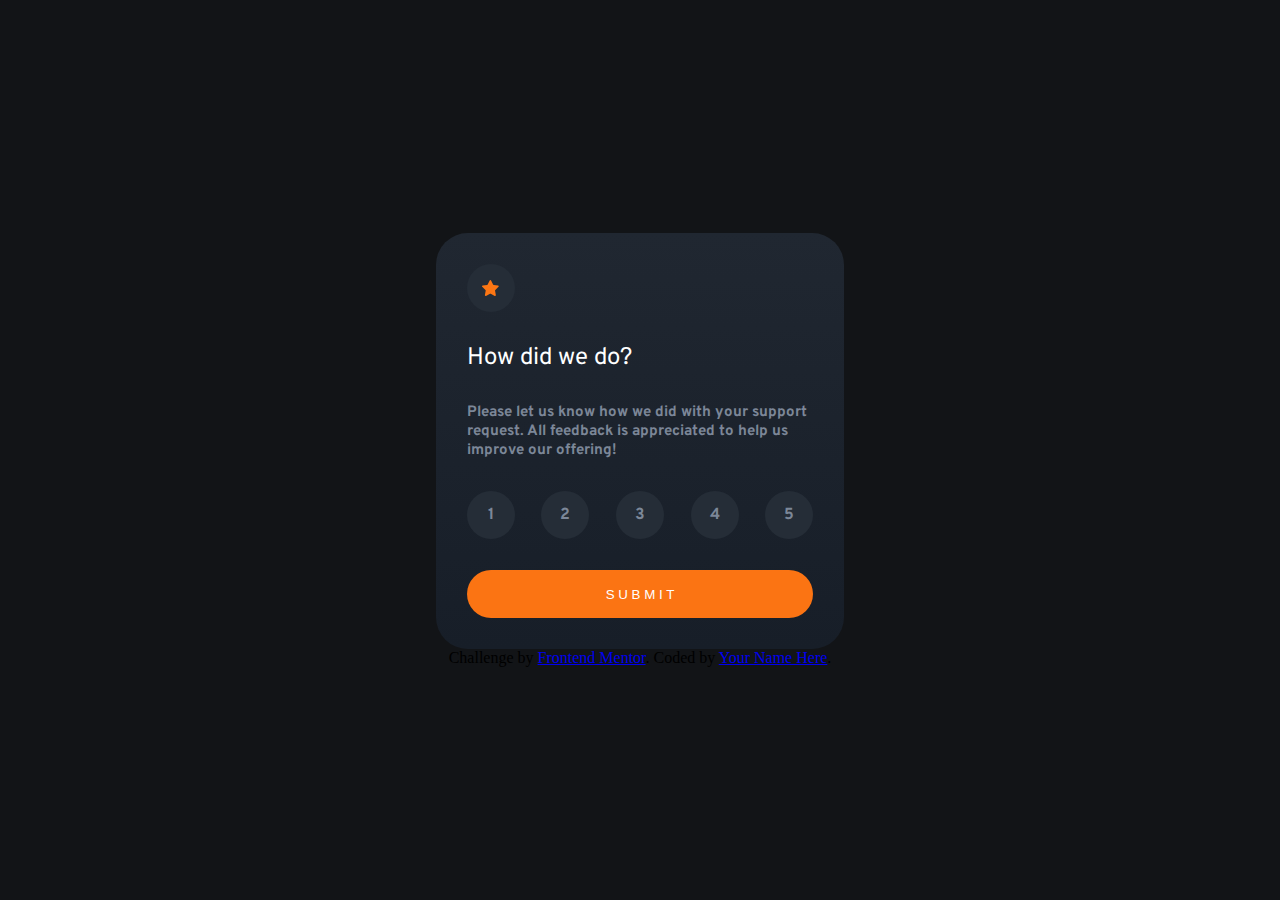
==== interactive-rating-component-main/index.html @ f1a14577 "add interactive rating start" ====
<!DOCTYPE html>
<html lang="en">
<head>
  <meta charset="UTF-8">
  <meta name="viewport" content="width=device-width, initial-scale=1.0"> <!-- displays site properly based on user's device -->

  <link rel="icon" type="image/png" sizes="32x32" href="./images/favicon-32x32.png">
  <link rel="stylesheet" href="index.css">
  <script src="index.js" defer></script>
  <title>Frontend Mentor | Interactive rating component</title>

  <link rel="preconnect" href="https://fonts.googleapis.com">
  <link rel="preconnect" href="https://fonts.gstatic.com" crossorigin>
  <link href="https://fonts.googleapis.com/css2?family=Overpass:wght@400;700&display=swap" rel="stylesheet">
</head>
<body>
  <main>
    <div class="rating">
      <!-- Rating state start -->
      <div class="ratingcenter">
        <div class="circle">
          <svg width="17" height="16" xmlns="http://www.w3.org/2000/svg"><path d="m9.067.43 1.99 4.031c.112.228.33.386.58.422l4.45.647a.772.772 0 0 1 .427 1.316l-3.22 3.138a.773.773 0 0 0-.222.683l.76 4.431a.772.772 0 0 1-1.12.813l-3.98-2.092a.773.773 0 0 0-.718 0l-3.98 2.092a.772.772 0 0 1-1.119-.813l.76-4.431a.77.77 0 0 0-.222-.683L.233 6.846A.772.772 0 0 1 .661 5.53l4.449-.647a.772.772 0 0 0 .58-.422L7.68.43a.774.774 0 0 1 1.387 0Z" fill="#FC7614"/></svg>
        </div>
        <h2>How did we do?</h2>
        <p class="desktop">
          Please let us know how we did with your support request. All feedback is appreciated 
          to help us improve our offering!
        </p>
        <p class="mobile">
          Please let us know how we did with your support request. All feedback is appreciated 
          to help us improve our offering!
        </p>
        <div class="circles">
          <div class="circle one">1</div>
          <div class="circle two">2</div>
          <div class="circle three">3</div>
          <div class="circle four">4</div>
          <div class="circle five">5</div>
        </div>
        <button>S U B M I T</button>
      </div>
    </div>
    <!-- Rating state end -->
    <!-- Thank you state start -->
    <div class="thankyou">
      You selected <!-- Add rating here --> out of 5

      Thank you!

      We appreciate you taking the time to give a rating. If you ever need more support, 
      don’t hesitate to get in touch!
    </div>
      <!-- Thank you state end -->
    <div class="attribution">
      Challenge by <a href="https://www.frontendmentor.io?ref=challenge" target="_blank">Frontend Mentor</a>. 
      Coded by <a href="#">Your Name Here</a>.
    </div>
  </main>
</body>
</html>
---- interactive-rating-component-main/index.css ----
*{
    padding: 0;
    margin: 0;
    box-sizing: border-box;
}

body{
    
    background: hsl(216, 12%, 8%);
}

main{
    min-height: 100dvh;
    display: flex;
    flex-direction: column;
    justify-content: center;
    align-items: center;
}

.rating{
    height: 26rem;
    max-width: 25.5rem;
    background: linear-gradient(#202731, #171E28);
    border-radius: 2rem;
    color: white;
    display: flex;
    justify-content:  center;
    align-items: center;
    font-family: 'Overpass', sans-serif;
    font-weight: 700;
}

.ratingcenter{
    height: 100%;
    width: 85%;
    display: flex;
    flex-direction: column;
    justify-content: space-evenly;
}

.ratingcenter h2{
    font-family: 'Overpass', sans-serif;
    font-weight: 400;
}

.rating p{
    font-family: 'Overpass', sans-serif;
    font-size: 15px;
    color: hsl(216, 12%, 54%);
}

/* .desktop{
    display: ;
} */

.mobile{
    display: none;
}

.circles{
    display: flex;
    justify-content: space-between;
}

.circle{
    height: 3rem;
    width: 3rem;
    background: hsl(213, 19%, 18%);
    border-radius: 100%;
    display: flex;
    justify-content: center;
    align-items: center;
    color: hsl(216, 12%, 54%);
    cursor: pointer;
}

.circle:hover{
    background: hsl(217, 12%, 63%);
    color: white;
}

button{
    height: 3rem;
    width: 100%;
    background: hsl(25, 97%, 53%);
    border: none;
    border-radius: 2rem;
    color: white;
    cursor: pointer;
}

button:focus{
    background: white;
    color: hsl(25, 97%, 53%);
}

.clicked{
    background: hsl(25, 97%, 53%);
    color: white;
}

.thankyou{
    height: 26rem;
    max-width: 25.5rem;
    background: linear-gradient(#202731, #171E28);
    border-radius: 2rem;
    color: white;
    display: none;
    flex-direction: column;
    justify-content:  center;
    align-items: center;
    font-family: 'Overpass', sans-serif;
    font-weight: 700;
}

@media screen and (min-width: 376px) and (max-width: 436px) {
    .rating{
        width: 90%;
    }
}

@media screen and (max-width: 376px) {
    .rating{
        height: 22rem;
        max-width: 20rem;
        background: linear-gradient(#202731, #171E28);
        border-radius: 2rem;
        color: white;
        display: flex;
        justify-content:  center;
        align-items: center;
        font-family: 'Overpass', sans-serif;
        font-weight: 700;
    }

    .circle{
        height: 2.4rem;
        width: 2.4rem;
        background: hsl(213, 19%, 18%);
        border-radius: 100%;
        display: flex;
        justify-content: center;
        align-items: center;
        color: hsl(216, 12%, 54%);
    }

    .desktop{
        display: none;
    }

    .mobile{
        display: inline;
    }
}
/* font-family: 'Overpass', sans-serif; */
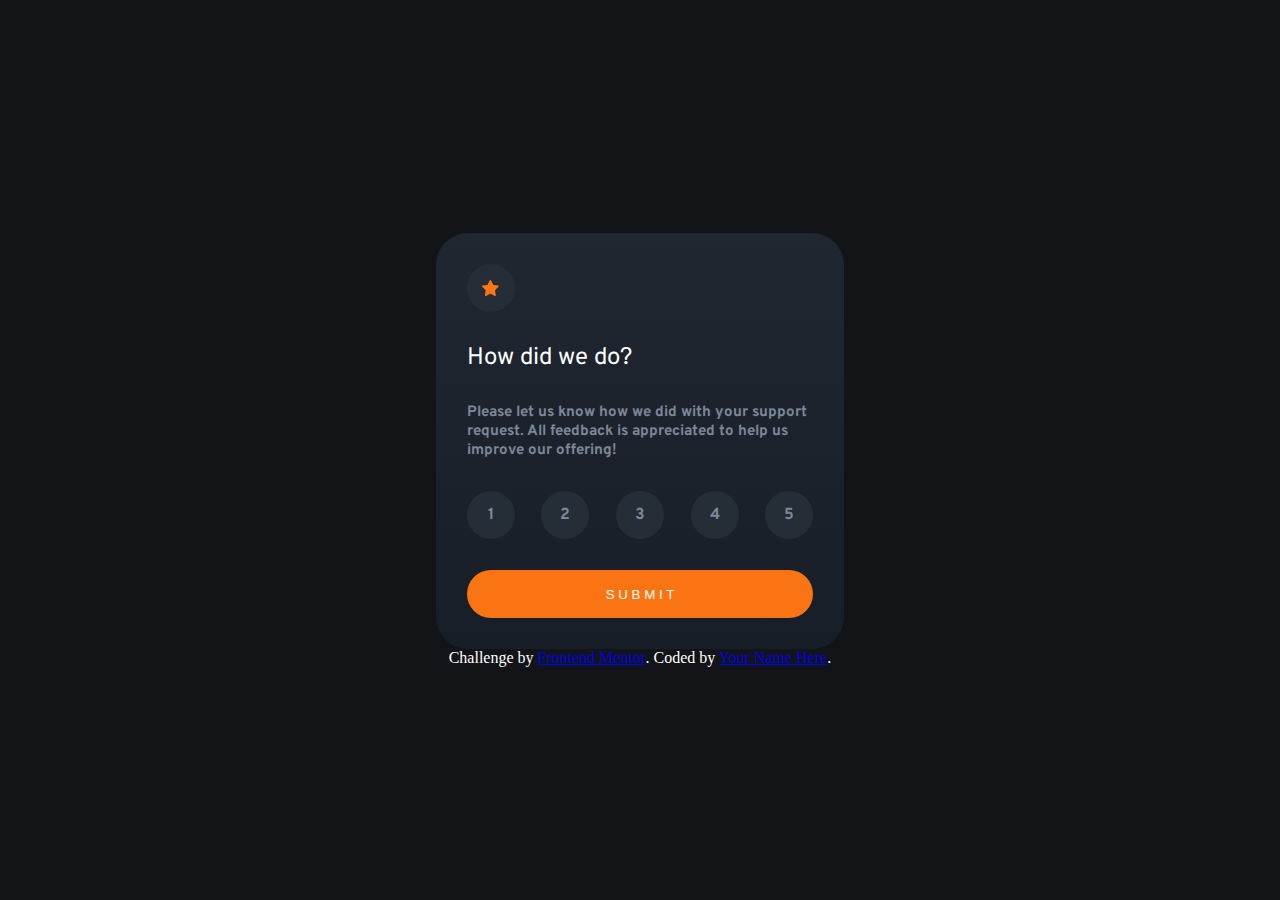
==== commit 1d110d08: "update" ====
--- a/interactive-rating-component-main/index.html
+++ b/interactive-rating-component-main/index.html
@@ -37,18 +37,21 @@
           <div class="circle four">4</div>
           <div class="circle five">5</div>
         </div>
-        <button>S U B M I T</button>
+        <button class="submitButton">S U B M I T</button>
       </div>
     </div>
     <!-- Rating state end -->
     <!-- Thank you state start -->
     <div class="thankyou">
-      You selected <!-- Add rating here --> out of 5
-
-      Thank you!
-
-      We appreciate you taking the time to give a rating. If you ever need more support, 
-      don’t hesitate to get in touch!
+      <div class="thankyoucenter">
+        <svg width="162" height="108" xmlns="http://www.w3.org/2000/svg"><g fill="none"><path d="M30 93.744h-.044a23.456 23.456 0 0 1-1.61-.189.543.543 0 0 1 .155-1.076c.52.076 1.04.135 1.563.178a.538.538 0 0 1-.043 1.076l-.022.01Zm5.37-.205a.538.538 0 0 1-.08-1.076 19.51 19.51 0 0 0 1.54-.306.536.536 0 0 1 .645.403.538.538 0 0 1-.397.646c-.537.129-1.074.236-1.611.323l-.097.01Zm-12.137-1.312a.536.536 0 0 1-.183-.033 24.346 24.346 0 0 1-1.525-.608.539.539 0 0 1 .424-.99c.483.21.983.404 1.472.587a.538.538 0 0 1-.188 1.044Zm18.759-.829a.538.538 0 0 1-.242-1.022c.467-.226.934-.479 1.39-.742a.536.536 0 1 1 .538.93c-.478.275-.967.538-1.45.78a.536.536 0 0 1-.258.054h.022Zm-24.994-2.292a.536.536 0 0 1-.29-.08c-.457-.29-.913-.597-1.36-.91a.536.536 0 1 1 .612-.882c.436.307.876.597 1.322.883a.538.538 0 0 1-.284.99Zm30.772-1.544a.537.537 0 0 1-.408-.193.539.539 0 0 1 .06-.759l.117-.124c.355-.306.715-.624 1.074-.957a.537.537 0 1 1 .73.79c-.375.345-.74.673-1.106.985l-.123.102a.537.537 0 0 1-.344.156Zm-36.326-2.69a.537.537 0 0 1-.36-.14c-.402-.37-.8-.747-1.18-1.124a.539.539 0 0 1 .751-.769c.376.371.763.737 1.155 1.076a.538.538 0 0 1 .032.764.537.537 0 0 1-.398.194Zm41.305-2.21a.537.537 0 0 1-.398-.899c.355-.393.715-.79 1.074-1.2a.537.537 0 1 1 .806.71c-.365.415-.725.818-1.074 1.21a.537.537 0 0 1-.408.152v.026ZM6.724 79.723a.537.537 0 0 1-.424-.204 41.79 41.79 0 0 1-.989-1.308.539.539 0 0 1 .124-.753.536.536 0 0 1 .746.124c.312.425.629.85.962 1.27a.539.539 0 0 1-.42.871Zm50.579-2.383a.539.539 0 0 1-.419-.877c.338-.414.677-.828 1.015-1.253a.537.537 0 1 1 .838.672l-1.02 1.259a.537.537 0 0 1-.414.199ZM2.9 73.887a.537.537 0 0 1-.473-.312c-.257-.5-.499-1-.714-1.485a.539.539 0 0 1 .685-.72c.133.052.24.154.298.285.21.462.44.946.687 1.425a.539.539 0 0 1-.483.786v.021Zm58.753-2.028a.537.537 0 0 1-.424-.866l.988-1.275a.537.537 0 1 1 .848.656l-.988 1.275a.537.537 0 0 1-.424.188v.022ZM.682 67.286a.537.537 0 0 1-.537-.462A17.06 17.06 0 0 1 0 65.16a.538.538 0 1 1 1.074 0c.018.519.063 1.036.134 1.55a.539.539 0 0 1-.462.607l-.064-.032Zm65.24-.973a.537.537 0 0 1-.43-.867l.984-1.28a.536.536 0 0 1 .853.65l-.993 1.265a.537.537 0 0 1-.414.21v.022Zm88.49-2.96a.724.724 0 0 1-.15 0 .537.537 0 0 1-.366-.666c.134-.474.28-.99.424-1.544a.538.538 0 0 1 .655-.388.537.537 0 0 1 .382.662c-.145.538-.29 1.076-.43 1.565a.537.537 0 0 1-.515.372Zm-84.247-2.592a.536.536 0 0 1-.424-.867l.983-1.28a.54.54 0 1 1 .854.662l-.989 1.275a.537.537 0 0 1-.413.183l-.01.027Zm-68.924-.382a.536.536 0 0 1-.156 0 .538.538 0 0 1-.355-.673 21.47 21.47 0 0 1 .537-1.565.537.537 0 1 1 .994.403c-.193.49-.37.985-.537 1.474a.537.537 0 0 1-.473.334l-.01.027Zm154.782-3.863a.311.311 0 0 1-.102 0 .538.538 0 0 1-.43-.624c.097-.538.188-1.044.28-1.582a.545.545 0 1 1 1.073.178c-.09.538-.182 1.076-.279 1.614a.537.537 0 0 1-.542.414ZM74.46 55.209a.537.537 0 0 1-.424-.872l1.004-1.27a.537.537 0 1 1 .838.673l-.999 1.264a.537.537 0 0 1-.408.205h-.01ZM4.436 54.165a.539.539 0 0 1-.43-.855c.323-.436.666-.872 1.02-1.297a.537.537 0 1 1 .822.694 22.92 22.92 0 0 0-.977 1.237.537.537 0 0 1-.435.221Zm74.408-4.417a.539.539 0 0 1-.414-.877l1.026-1.248a.537.537 0 1 1 .843.667l-1.02 1.243a.537.537 0 0 1-.435.215Zm78.124-.161h-.043a.538.538 0 0 1-.494-.576c.043-.538.075-1.076.107-1.614a.538.538 0 0 1 .564-.538c.295.018.52.27.505.565a54.253 54.253 0 0 1-.107 1.614.538.538 0 0 1-.532.549ZM9.28 49.13a.537.537 0 0 1-.338-.958c.8-.646 1.316-.99 1.337-1.006a.536.536 0 0 1 .59.898s-.499.334-1.25.942a.536.536 0 0 1-.35.124h.011Zm74.075-4.74a.537.537 0 0 1-.403-.888c.35-.408.704-.817 1.074-1.22a.537.537 0 1 1 .806.71c-.355.403-.71.806-1.074 1.215a.537.537 0 0 1-.414.183h.01Zm73.742-1.797a.537.537 0 0 1-.537-.505 54.325 54.325 0 0 0-.118-1.614.54.54 0 1 1 1.074-.097c.048.538.091 1.076.118 1.614 0 .285-.221.52-.505.538l-.032.064Zm-69.064-3.416a.537.537 0 0 1-.392-.904c.365-.398.735-.79 1.106-1.178a.536.536 0 0 1 .779.737l-1.074 1.173a.537.537 0 0 1-.44.172h.02Zm68.092-3.502a.537.537 0 0 1-.537-.409 22.668 22.668 0 0 0-.408-1.533.539.539 0 0 1 1.03-.307c.151.538.296 1.05.425 1.587a.539.539 0 0 1-.398.651l-.112.01Zm-63.221-1.512a.537.537 0 0 1-.376-.92l1.165-1.13a.537.537 0 1 1 .763.76c-.387.365-.768.741-1.155 1.118a.537.537 0 0 1-.419.172h.022Zm5.14-4.745a.537.537 0 0 1-.355-.941l1.235-1.076a.539.539 0 1 1 .693.828c-.408.34-.817.689-1.225 1.039a.537.537 0 0 1-.37.15h.021Zm55.197-.575c-.247-.468-.505-.931-.779-1.378a.537.537 0 1 1 .918-.554c.285.463.537.947.811 1.431a.539.539 0 0 1-.478.791.537.537 0 0 1-.472-.29ZM103.5 25.055a.539.539 0 0 1-.322-.974c.44-.322.88-.634 1.32-.946a.537.537 0 0 1 .845.394.54.54 0 0 1-.227.488l-1.3.93a.536.536 0 0 1-.338.108h.022Zm46.132-1.56a.537.537 0 0 1-.381-.161c-.359-.359-.74-.717-1.144-1.076a.536.536 0 1 1 .709-.807c.408.36.81.742 1.197 1.135a.539.539 0 0 1 0 .759.537.537 0 0 1-.403.15h.022Zm-40.279-2.28a.537.537 0 0 1-.274-1.001c.473-.275.946-.538 1.418-.797a.54.54 0 0 1 .81.474.542.542 0 0 1-.273.468c-.467.253-.929.538-1.39.785a.536.536 0 0 1-.344.07h.053Zm34.737-1.894a.504.504 0 0 1-.258-.07c-.451-.248-.924-.49-1.407-.716a.539.539 0 0 1 .462-.974c.499.237.988.49 1.46.748a.538.538 0 0 1-.257 1.012Zm-28.49-1.195a.537.537 0 0 1-.2-1.038c.505-.204 1.01-.398 1.52-.581a.537.537 0 0 1 .366 1.011c-.495.178-.989.366-1.483.57a.536.536 0 0 1-.247.038h.043Zm22.045-1.452a.777.777 0 0 1-.156 0c-.505-.15-1.02-.29-1.53-.41a.553.553 0 0 1 .252-1.075c.537.129 1.074.269 1.611.425a.542.542 0 0 1-.15 1.076l-.027-.016Zm-15.456-.597a.537.537 0 0 1-.118-1.066c.537-.107 1.074-.21 1.61-.29a.543.543 0 0 1 .59.735.544.544 0 0 1-.423.34c-.537.082-1.036.178-1.557.286a.365.365 0 0 1-.102-.005Zm8.555-.603h-.038a32.41 32.41 0 0 0-1.579-.06.538.538 0 0 1 0-1.075c.537 0 1.074.027 1.638.06a.538.538 0 0 1-.032 1.075h.01Z" fill="#E6E6E6"/><path fill="#39475F" d="M119.847 100.221H58.146L70.332.793h55.025l5.747 7.601z"/><path fill="#61728D" d="M113.172 100.221H51.465L63.651.793h61.706z"/><path fill="#181F27" d="M110.132 81.354H58.576l8.791-71.695h51.557z"/><path fill="#1E252E" d="m92.743 50.055 14.897.177-.29 2.308-14.607-.252z"/><path fill="#39475F" d="m51.465 100.221 7.422 6.864 60.037.915.923-7.779z"/><path d="M99.096 29.058s2.572.183 3.888 5.03c1.316 4.847.865 18.377.865 18.377l-11.096-.177s-5.537-20.137 6.343-23.23Z" fill="#2D394B"/><path fill="#FC7614" d="M5.42 32.843 45.778 0l21.18 26.119L26.603 58.96z"/><path fill="#FFF" d="M27.49 21.931 45.56 7.226l3.497 4.313-18.07 14.706z"/><path d="m25.272 45.175 5.338-4.345a2.772 2.772 0 0 1 3.902.404 2.781 2.781 0 0 1-.404 3.91l-5.338 4.344a2.772 2.772 0 0 1-3.903-.404 2.781 2.781 0 0 1 .405-3.91ZM37.33 35.365l16.89-13.743a2.772 2.772 0 0 1 3.902.404 2.781 2.781 0 0 1-.405 3.909L40.83 39.679a2.772 2.772 0 0 1-3.903-.404 2.781 2.781 0 0 1 .405-3.91Z" fill="#FFF" opacity=".46"/><ellipse fill="#FFF" opacity=".3" cx="17.937" cy="33.636" rx="3.673" ry="3.68"/><ellipse fill="#FFF" opacity=".3" cx="21.664" cy="30.284" rx="3.673" ry="3.68"/><path d="M99.096 29.058s-5.838 2.103-3.803 18.581c1.493 12.073-3.55 28.056-11.004 28.25-7.454.193-21.202-.463-21.202-.463s7.159-18.56 5.676-34.145a14.786 14.786 0 0 1 .763-6.456c.87-2.373 2.487-4.842 5.494-5.245 6.004-.818 24.076-.522 24.076-.522Z" fill="#BAD6FA"/><path d="m58.957 76.63 26.342-.537s-4.017-3.992-4.27-14.154l-36.234.538a31.494 31.494 0 0 0 2.841 7.531 12.547 12.547 0 0 0 11.32 6.623Z" fill="#546F8D"/><path fill="#2D394B" d="m78.21 14.834-.918 6.041h26.621l.806-6.041z"/><path d="M85.54 86.19c-2.872-2.517-7.416-2.022-9.446 1.222a4.955 4.955 0 0 0-.8 2.647c0 3.98 2.744 6.59 8.227 5.492 4.184-.839 5.779-6.073 2.02-9.36Z" fill="#FFF" opacity=".48"/><ellipse fill="#FC7614" cx="147.188" cy="81.542" rx="14.812" ry="14.837"/><path d="M73.731 35.75a.537.537 0 0 1-.038-1.076c.113 0 11.343-.828 17.363-.29a.54.54 0 0 1-.096 1.076c-5.908-.538-17.079.274-17.186.285l-.043.005Zm-.891 7.279a.538.538 0 0 1-.038-1.076c.113 0 11.342-.828 17.363-.29a.54.54 0 0 1-.097 1.076c-5.907-.538-17.073.28-17.185.285l-.043.005Zm-.102 7.564a.538.538 0 0 1-.043-1.076c.112 0 11.347-.829 17.362-.29a.54.54 0 0 1-.096 1.075c-5.908-.538-17.073.28-17.186.286l-.037.005Zm-.715 7.564a.537.537 0 0 1-.037-1.076c.112 0 11.342-.829 17.362-.285a.54.54 0 0 1-.096 1.076c-5.908-.538-17.073.28-17.186.285h-.043Z" fill="#FFF"/></g></svg>
+        <div class="thanksrate">You selected&nbsp; <div class="ratingNumber"> </div>&nbsp;out of 5</div>
+        <div class="fix">
+          <h2>Thank you!</h2>
+          <p>We appreciate you taking the time to give a rating. If you ever need more support, 
+            don’t hesitate to get in touch!</p>
+        </div>
+      </div>
     </div>
       <!-- Thank you state end -->
     <div class="attribution">
--- a/interactive-rating-component-main/index.css
+++ b/interactive-rating-component-main/index.css
@@ -15,6 +15,10 @@
     flex-direction: column;
     justify-content: center;
     align-items: center;
+}
+
+.attribution{
+    color: white;
 }
 
 .rating{
@@ -48,10 +52,6 @@
     font-size: 15px;
     color: hsl(216, 12%, 54%);
 }
-
-/* .desktop{
-    display: ;
-} */
 
 .mobile{
     display: none;
@@ -105,16 +105,51 @@
     background: linear-gradient(#202731, #171E28);
     border-radius: 2rem;
     color: white;
+    font-family: 'Overpass', sans-serif;
+    font-weight: 700;
     display: none;
-    flex-direction: column;
-    justify-content:  center;
-    align-items: center;
-    font-family: 'Overpass', sans-serif;
-    font-weight: 700;
+    justify-content: center;
+}
+
+.thankyoucenter{
+    height: 100%;
+    width: 80%;
+    display: flex;
+    flex-direction: column;
+    justify-content:  space-evenly;
+    align-items: center;
+}
+
+.thankyou p{
+    font-family: 'Overpass', sans-serif;
+    font-size: 15px;
+    color: hsl(216, 12%, 54%);
+    text-align: center;
+}
+
+.fix{
+    display: flex;
+    flex-direction: column;
+    justify-content: center;
+    align-items: center;
+    gap: 1rem;
+}
+
+.thanksrate{
+    background: hsl(213, 19%, 18%);
+    display: flex;
+    color: hsl(25, 97%, 53%);
+    padding: .5rem;
+    padding-left: .75rem;
+    padding-right: .75rem;
+    border-radius: 1rem;
 }
 
 @media screen and (min-width: 376px) and (max-width: 436px) {
     .rating{
+        width: 90%;
+    }
+    .thankyou{
         width: 90%;
     }
 }
@@ -133,6 +168,18 @@
         font-weight: 700;
     }
 
+    .thankyou{
+        height: 22rem;
+        max-width: 20rem;
+        background: linear-gradient(#202731, #171E28);
+        border-radius: 2rem;
+        color: white;
+        font-family: 'Overpass', sans-serif;
+        font-weight: 700;
+        display: none;
+        justify-content: center;
+    }
+
     .circle{
         height: 2.4rem;
         width: 2.4rem;
@@ -144,6 +191,11 @@
         color: hsl(216, 12%, 54%);
     }
 
+    .clicked{
+        background: hsl(25, 97%, 53%);
+        color: white;
+    }
+
     .desktop{
         display: none;
     }
